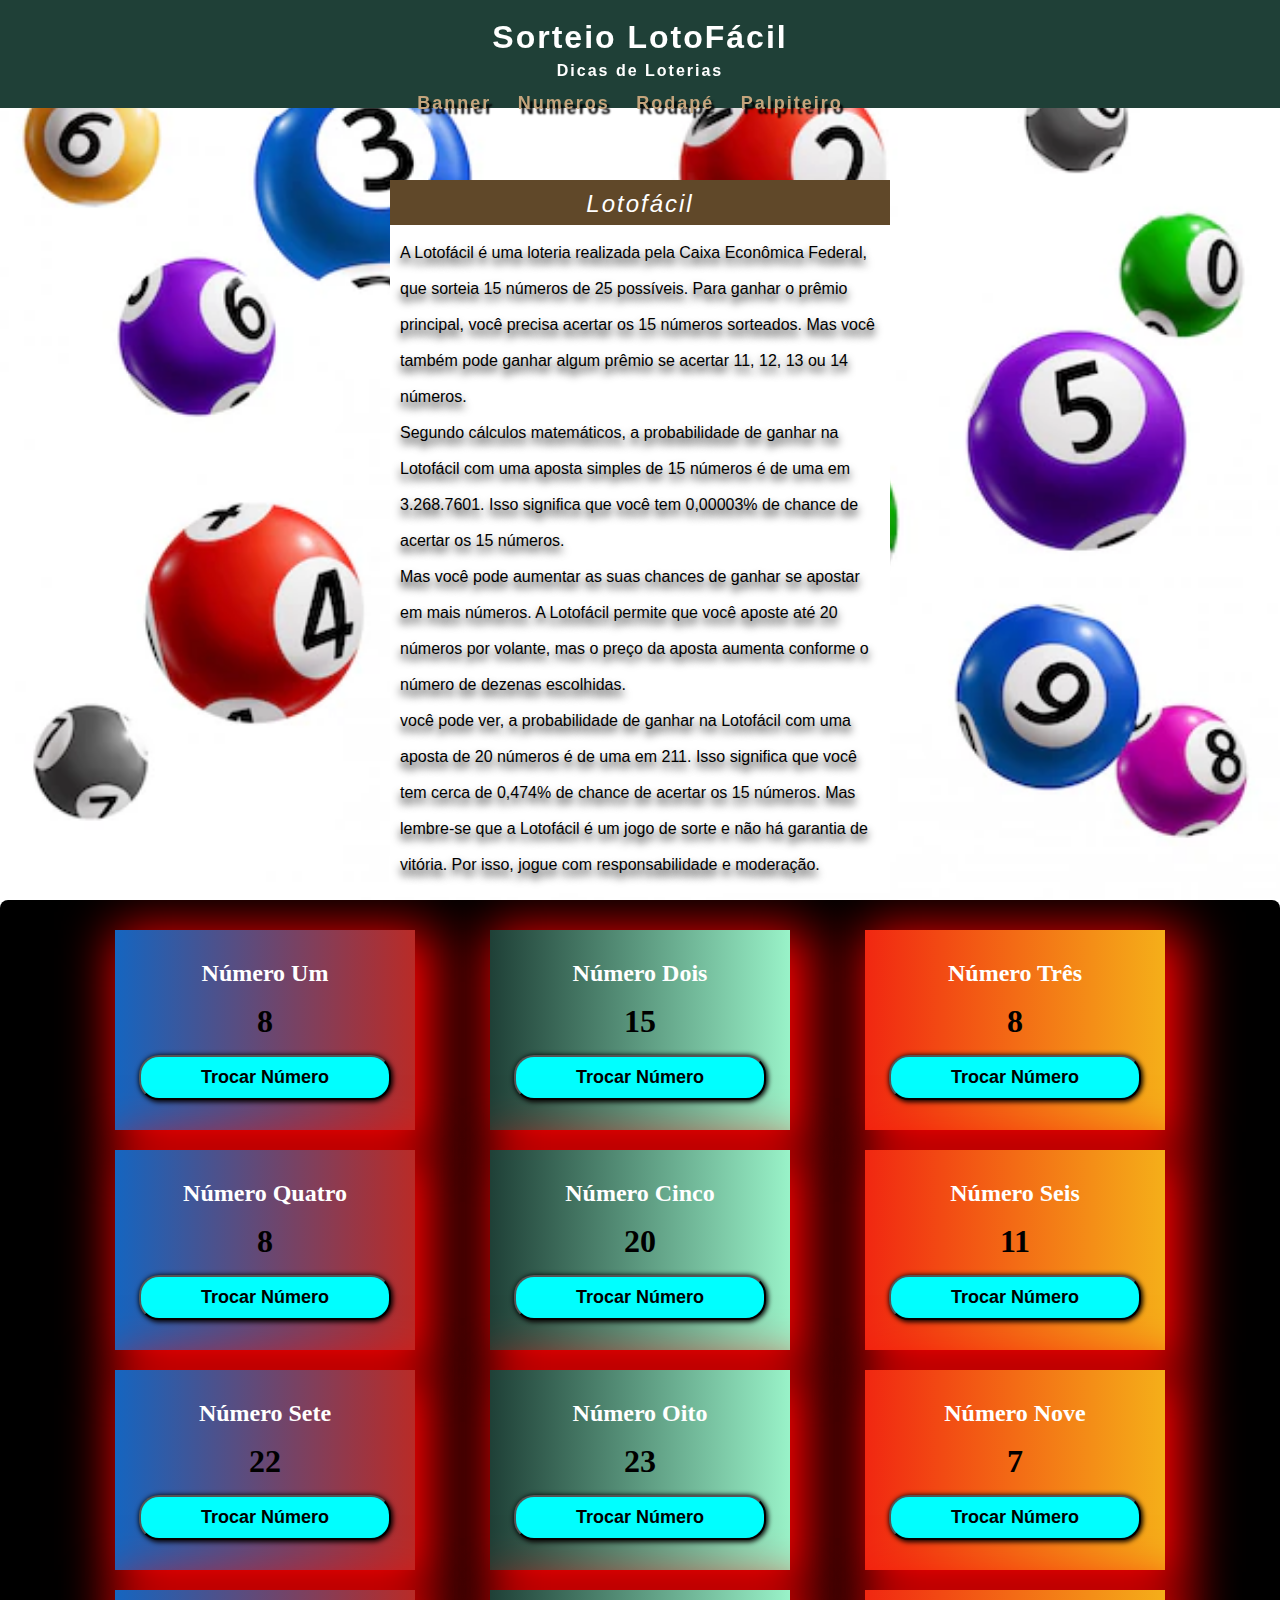
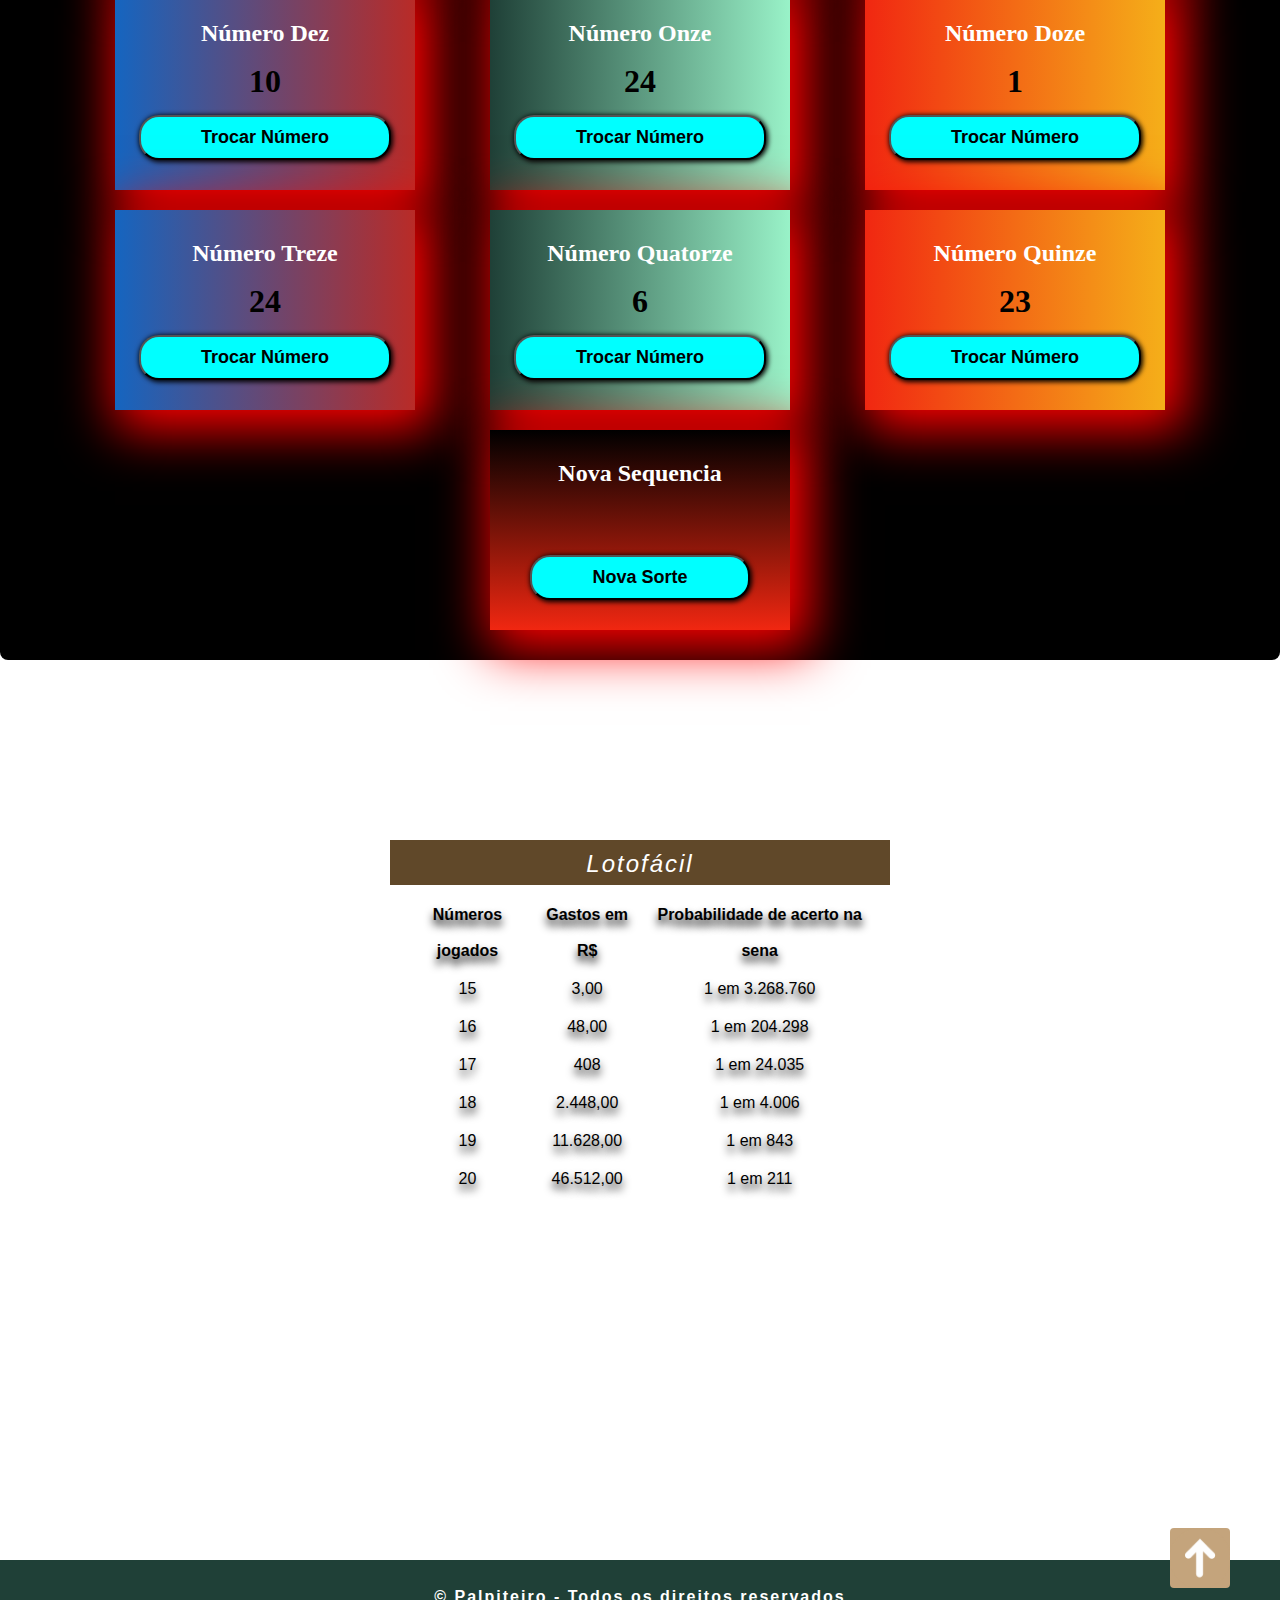
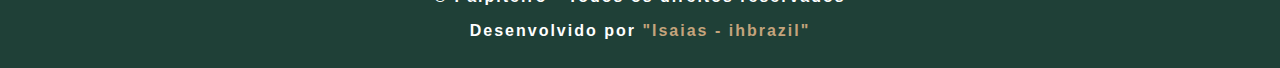
==== sorteio-lotofacil.html @ 9a15461d "atualizacao-flex" ====
<!DOCTYPE html>
<html lang="pt-br">
<head>
    <meta charset="UTF-8"/>
    <meta http-equiv="X-UA-Compatible" content="IE=edge" />
    <meta name="viewport" content="width=device-width, initial-scale=1.0" />
    <title>LotoFácil</title>
    <link rel="stylesheet" type="text/css" href="css/estilo.css"/>
    <link rel="stylesheet" type="text/css" href="css/estilo_sorteio.css"/>
</head>
<body>
    <header>
        <div class="topo"> <!-- Rodapé da página -->
            <h1>Sorteio LotoFácil</h1>
            <p><span>Dicas de Loterias</span></p>
            <div>
                <a href="#banner">Banner</a>
                <a href="#numeros">Numeros</a>
                <a href="#rodape">Rodapé</a>
                <a href="index.html"> Palpiteiro</a>
            </div>  
        </div>
    </header>
    <section>
        <div id="banner" class="container-parallax-sorteio">
            <h1>Lotofácil</h1>
            <p>A Lotofácil é uma loteria realizada pela Caixa Econômica Federal, que sorteia 15 números de 25 possíveis. Para ganhar o prêmio principal, você precisa acertar os 15 números sorteados. Mas você também pode ganhar algum prêmio se acertar 11, 12, 13 ou 14 números.<br>
            Segundo cálculos matemáticos, a probabilidade de ganhar na Lotofácil com uma aposta simples de 15 números é de uma em 3.268.7601. Isso significa que você tem 0,00003% de chance de acertar os 15 números.<br>
            Mas você pode aumentar as suas chances de ganhar se apostar em mais números. A Lotofácil permite que você aposte até 20 números por volante, mas o preço da aposta aumenta conforme o número de dezenas escolhidas.<br>
            você pode ver, a probabilidade de ganhar na Lotofácil com uma aposta de 20 números é de uma em 211. Isso significa que você tem cerca de 0,474% de chance de acertar os 15 números.
            Mas lembre-se que a Lotofácil é um jogo de sorte e não há garantia de vitória. Por isso, jogue com responsabilidade e moderação.</p>
        </div>  
    <section>
        <script src="./javascript/palpiteiro.js"></script>
        <div id="numeros" class="container-sorteio">
                <div class="card-sorteio card-um">
                    <h2>Número Um</h2>
                    <span id="numeroUm" class="dezena"></span>
                    <button type="button" onclick="palpiteUmLotoFacil()">Trocar Número</button>
                </div>
                <div class="card-sorteio card-dois">
                    <h2>Número Dois</h2>
                    <span id="numeroDois" class="dezena"></span>
                    <button type="button" onclick="palpiteDoisLotoFacil()">Trocar Número</button>
                </div>
                <div class="card-sorteio card-tres">
                    <h2>Número Três</h2>
                    <span id="numeroTres" class="dezena"></span>
                    <button type="button" onclick="palpiteTresLotoFacil()">Trocar Número</button>
                </div>
                <div class="card-sorteio card-um">
                    <h2>Número Quatro</h2>
                    <span id="numeroQuatro" class="dezena"></span>
                    <button type="button" onclick="palpiteQuatroLotoFacil()">Trocar Número</button>
                </div>
                <div class="card-sorteio card-dois">
                    <h2>Número Cinco</h2>
                    <span id="numeroCinco" class="dezena"></span>
                    <button type="button" onclick="palpiteCincoLotoFacil()">Trocar Número</button>
                </div>
                <div class="card-sorteio card-tres">
                    <h2>Número Seis</h2>
                    <span id="numeroSeis" class="dezena"></span>
                    <button type="button" onclick="palpiteSeisLotoFacil()">Trocar Número</button>
                </div>
                <div class="card-sorteio card-um">
                    <h2>Número Sete</h2>
                    <span id="numeroSete" class="dezena"></span>
                    <button type="button" onclick="palpiteSeteLotoFacil()">Trocar Número</button>
                </div>
                <div class="card-sorteio card-dois">
                    <h2>Número Oito</h2>
                    <span id="numeroOito" class="dezena"></span>
                    <button type="button" onclick="palpiteOitoLotoFacil()">Trocar Número</button>
                </div>
                <div class="card-sorteio card-tres">
                    <h2>Número Nove</h2>
                    <span id="numeroNove" class="dezena"></span>
                    <button type="button" onclick="palpiteNoveLotoFacil()">Trocar Número</button>
                </div>
                <div class="card-sorteio card-um">
                    <h2>Número Dez</h2>
                    <span id="numeroDez" class="dezena"></span>
                    <button type="button" onclick="palpiteDezLotoFacil()">Trocar Número</button>
                </div>
                <div class="card-sorteio card-dois">
                    <h2>Número Onze</h2>
                    <span id="numeroOnze" class="dezena"></span>
                    <button type="button" onclick="palpiteOnzeLotoFacil()">Trocar Número</button>
                </div>
                <div class="card-sorteio card-tres">
                    <h2>Número Doze</h2>
                    <span id="numeroDoze" class="dezena"></span>
                    <button type="button" onclick="palpiteDozeLotoFacil()">Trocar Número</button>
                </div>
                <div class="card-sorteio card-um">
                    <h2>Número Treze</h2>
                    <span id="numeroTreze" class="dezena"></span>
                    <button type="button" onclick="palpiteTrezeLotoFacil()">Trocar Número</button>
                </div>
                <div class="card-sorteio card-dois">
                    <h2>Número Quatorze</h2>
                    <span id="numeroQuatorze" class="dezena"></span>
                    <button type="button" onclick="palpiteQuatorzeLotoFacil()">Trocar Número</button>
                </div>
                <div class="card-sorteio card-tres">
                    <h2>Número Quinze</h2>
                    <span id="numeroQuinze" class="dezena"></span>
                    <button type="button" onclick="palpiteQuinzeLotoFacil()">Trocar Número</button>
                </div>
                <div class="card-sorteio card-todos">
                    <h2>Nova Sequencia</h2>
                    <button type="button" onclick="palpiteInicialLotoFacil()">Nova Sorte</button>
                </div>
                <script>palpiteInicialLotoFacil();</script>
        </div>
    </section>    
    <section>
        <div id="banner" class="container-parallax-sorteio">
            <h1>Lotofácil</h1>
            <table>
                <thead>
                    <tr>
                        <th>Números jogados</th>
                        <th>Gastos em R$</th>
                        <th>Probabilidade de acerto na sena</th>
                    </tr>
                </thead>
                <tbody>
                    <tr>
                        <td>15</td>
                        <td>3,00</td>
                        <td>1 em 3.268.760</td>
                    </tr>
                    <tr>
                        <td>16</td>
                        <td>48,00</td>
                        <td>1 em 204.298</td>
                    </tr>
                    <tr>
                        <td>17</td>
                        <td>408</td>
                        <td>1 em 24.035</td>
                    </tr>
                    <tr>
                        <td>18</td>
                        <td>2.448,00</td>
                        <td>1 em 4.006</td>
                    </tr>
                    <tr>
                        <td>19</td>
                        <td>11.628,00</td>
                        <td>1 em 843</td>
                    </tr>
                    <tr>
                        <td>20</td>
                        <td>46.512,00</td>
                        <td>1 em 211</td>
                    </tr>
                </tbody>
            </table>
        </div>
    </section>
    <footer>
        <div id="rodape" class="container-rodape"> <!-- Rodapé da página -->
            <p>&copy; Palpiteiro - Todos os direitos reservados</p>
            <p>Desenvolvido por <span>"Isaias - ihbrazil"</span></p>
            <a href="#banner"></a>
        </div>
    </footer>    
</body>
</html>
---- css/estilo.css ----
/* Efeitos Globais */
 * {
    margin: 0;
    padding: 0;
    box-sizing: border-box;
}

.container-parallax1,
.container-parallax2,
.container-parallax3 {
    position: relative;
    background-position: center;
    background-size: cover;
    background-attachment: fixed;
}

/* Topo da página */
.topo {
    width: 100%;
    position: fixed;
    z-index: 1;
    padding: 20px 0;
    line-height: 34px;
    letter-spacing: 2px;
    font-weight: 600;
    font-family: "Lato", sans-serif;
    text-align: center;
    background-color: #1f4037;
    color: #fff;
}

.topo div {
    position: absolute;
    top: 80%;
    left: 50px;
    right: 50px;
}

.topo div a {
    margin-right: 20px;
    font-size: 18px;
    font-family: "Oswald", sans-serif;
    font-weight: 700;
    text-decoration: none;
    text-shadow: 3px 5px 2px #000000;
    letter-spacing: 2px;
    color: #c4a47c;
}

/* Container Parallax
/* Container Parallax 1 */
.container-parallax1 {
    background-image: url("../assets/Saco_de_Dinheiro.jpg");
    height: 100vh;
}

/* Container Parallax 2 */
.container-parallax2 {
    background-image: url("../assets/bolas-de-loteria.webp");
    height: 60vh;
}

/* Container Parallax 3 */
.container-parallax3 {
    height: 65vh;
    background-image: url("../assets/fundo-de-trevos.jpg");
}

.container-parallax1 h1,
.container-parallax2 h3,
.container-parallax3 h2 {
    width: 500px;
    padding: 10px;

    position: relative;
    top: 45%;
    right: 0;
    left: 0;
    margin: auto;

    font-size: 24px;
    font-weight: 400;
    font-style: italic;
    font-family: "Fraunces", sans-serif;
    text-align: center;

    letter-spacing: 2px;
    background-color: #604829;
    color: #fff;
}

.container-parallax1 h1 {
    top: 28%;
} 

.container-parallax2 h3 {
    top: 5%;
}

.container-parallax3 h2 {
    top: 5%;
}

.container-parallax1 p {
    width: 500px;
    padding: 10px;
    position: absolute;
    top: 34%;
    right: 0;
    left: 0;
    margin: auto;
    background-color: #000000;
    color: #fff;
    font-family: "Oswald", sans-serif;
    line-height: 36px;
    text-shadow: 0px 6px 8px #000000;
    text-align: center;
}

.container-parallax1 ul {
    list-style: none;
    width: 500px;
    padding: 10px;
    position: absolute;
    top: 42%;
    right: 0;
    left: 0;
    margin: auto;
    background-color: #000000;
    color: #fff;
    font-weight: bold;
    font-family: "Oswald", sans-serif;
    line-height: 36px;
    text-shadow: 0px 6px 8px #000000;
    text-align: center;
    opacity: 70%;
}

/* Efeitos aplicados a classe container-texto */

.container-parallax2 table {
    width: 500px;
    padding: 10px;
    position: absolute;
    top: 15%;
    right: 0;
    left: 0;
    margin: auto;
    background-color: oldlace;
    color: #000000;
    font-family: "Oswald", sans-serif;
    line-height: 36px;
    text-shadow: 0px 6px 8px #000000;
    text-align: center;
}

/*FlexBox*/

.container {
    max-width: 1024px;
    margin: 0 auto;
    padding: 40px 0px;
    background-color: #000000;
    border-radius: 8px;
    display: flex;
    justify-content: space-evenly;
    flex-wrap: wrap;
    gap: 20px;
}

.card {
    width: 280px;
    background-color: yellow;
    border-radius: 4px;
}

.container-imagem img {
    width: 100%;
    border-radius: 4px 4px 0px 0px;
}

.container-info {
    padding: 20px;
    height: 250px;
    display: flex;
    flex-direction: column;
    justify-content: space-between;
}
/*FlexBox*/

/* Rodapé */
.container-rodape {
    position: relative;
    padding: 20px 0;
    line-height: 34px;
    letter-spacing: 2px;
    font-weight: 600;
    font-family: "Lato", sans-serif;
    text-align: center;
    background-color: #1f4037;
    color: #fff;
}

.container-rodape span {
    color: #c4a47c;
}

.container-rodape a {
    display: inline-block;
    width: 60px;
    height: 60px;
    position: absolute;
    bottom: 80px;
    right: 50px;

    background-image: url("../assets/seta-para-cima.png");
    background-position: center;
    background-size: cover;
    background-color: #c4a47c;
    border-radius: 4px;
}
---- css/estilo_sorteio.css ----
/* Efeitos Globais */
* {
    margin: 0;
}

/* Container Parallax */
.container-parallax-sorteio {
    background-image: url("../assets/bolas-de-loteria.webp");
    height: 100vh;

    position: relative;
    background-position: center;
    background-size: cover;
    background-attachment: fixed;
}


.container-parallax-sorteio h1 {
    width: 500px;
    padding: 10px;
    position: relative;
    top: 20%;
    right: 0;
    left: 0;
    margin: auto;
    font-size: 24px;
    font-weight: 400;
    font-style: italic;
    font-family: "Fraunces", sans-serif;
    text-align: center;
    letter-spacing: 2px;
    background-color: #604829;
    color: #fff;
}

/* containers Sorteio */
.container-parallax-sorteio p, .container-parallax-sorteio table {
    width: 500px;
    padding: 10px;
    position: absolute;
    top: 25%;
    right: 0;
    left: 0;
    margin: auto;
    background-color: #fff;

    color: #000000;
    font-family: "Oswald", sans-serif;
    line-height: 36px;
    text-shadow: 0px 6px 8px #000000;
    text-align: center;
}

.container-parallax-sorteio p {
     text-align: left;
}

.container-parallax-sorteio table {
    text-align: center;
}
/* containers Sorteio */

/* containers FlexBox*/
.container-sorteio {
    padding: 30px 60px;
    background-color: #000000;
    display: flex;
    justify-content: space-evenly;
    margin: 0 auto;
    border-radius: 8px;
    flex-wrap: wrap;
    gap: 20px;
}
  
 .card-sorteio {
    width: 300px;
    height: 200px;
    padding: 30px 20px;
    color: white;
    display: flex;
    flex-direction: column;
    align-items: center;
    justify-content: space-between;
    box-shadow: 10px 10px 50px 10px red;
  }
  
.card-sorteio p {
    width: 240px;
  }

.dezena {
    color: #000000;
    bottom: 300px;
    right: 150px;
    font-size: xx-large;
    font-weight: bolder;
}

.card-sorteio button {
    bottom: 5px;
    right: 0;
    left: 0;
    font-size: 18px;
    font-weight: 600;
    background-color: aqua;
    border-radius: 20px;
    padding: 10px 60px;
    cursor: pointer;
    box-shadow: 1px 1px 5px 1px black;
}
  
.card-um {
    background: linear-gradient(to left, #b92b27, #1565c0);
  }
  
.card-dois {
    background: linear-gradient(to right, #1f4037, #99f2c8);
  }
  
.card-tres {
    background: linear-gradient(to right, #f12711, #f5af19);
  }

.card-todos {
    background: linear-gradient(to top, #f12711, #000000);
}
/* containers FlexBox*/
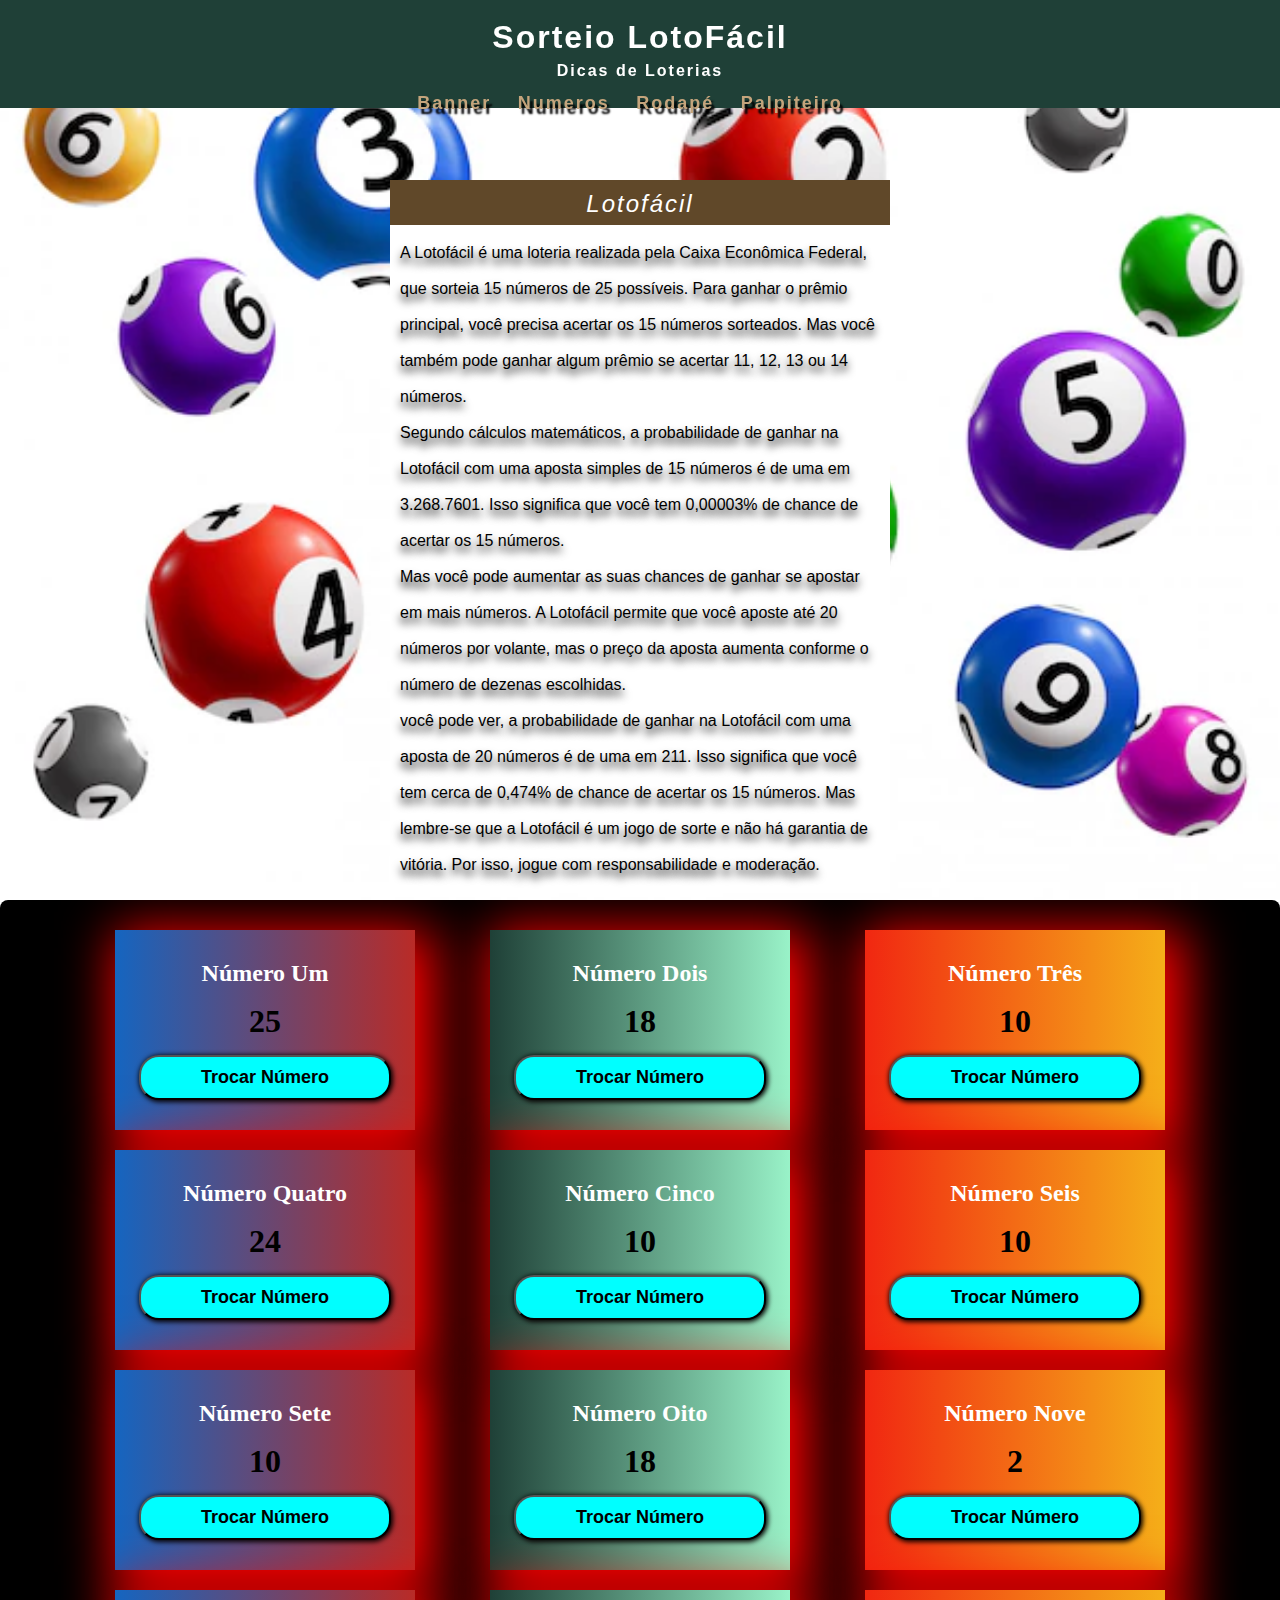
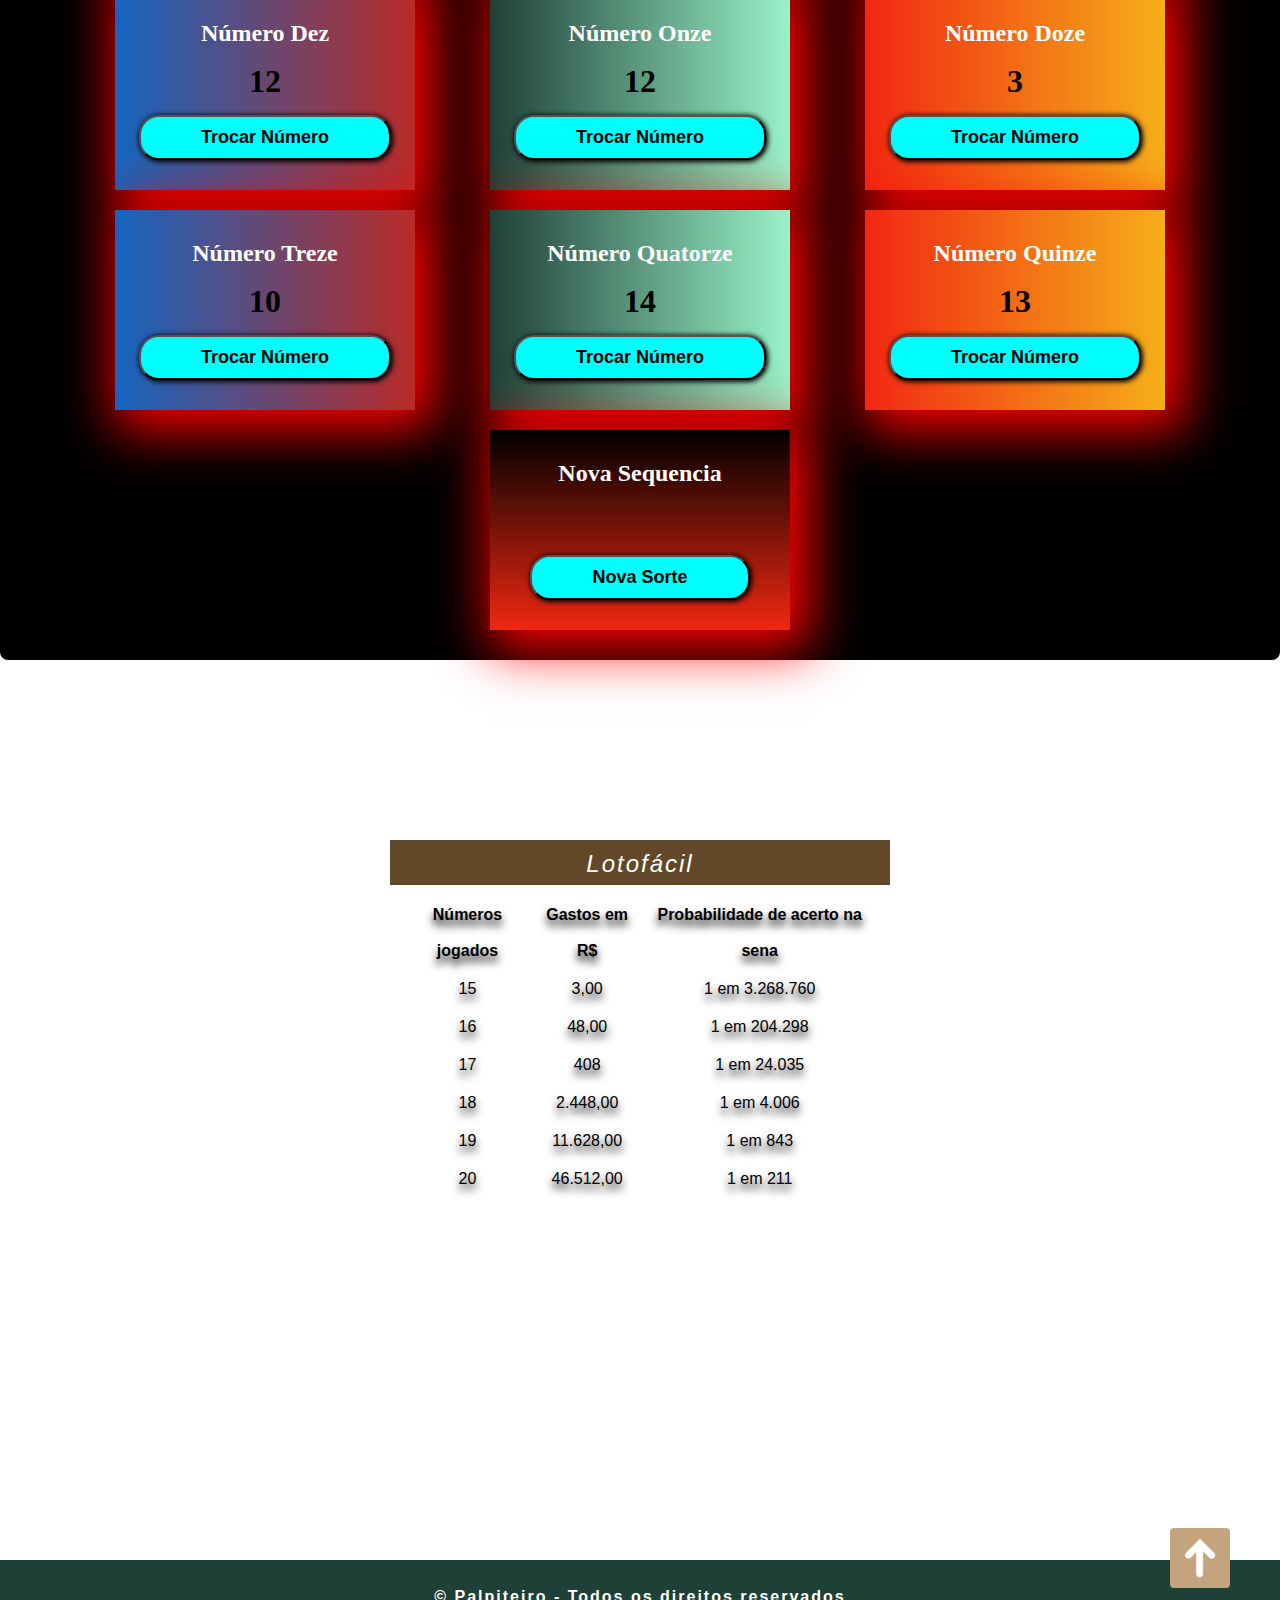
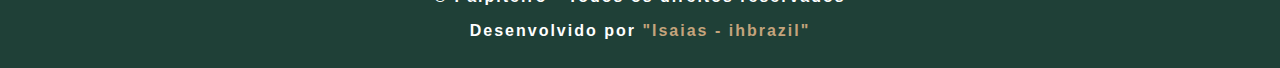
==== commit efd580b2: "secaorodape" ====
--- a/sorteio-lotofacil.html
+++ b/sorteio-lotofacil.html
@@ -21,8 +21,8 @@
             </div>  
         </div>
     </header>
-    <section>
-        <div id="banner" class="container-parallax-sorteio">
+    <section id="banner">
+        <div class="container-parallax-sorteio">
             <h1>Lotofácil</h1>
             <p>A Lotofácil é uma loteria realizada pela Caixa Econômica Federal, que sorteia 15 números de 25 possíveis. Para ganhar o prêmio principal, você precisa acertar os 15 números sorteados. Mas você também pode ganhar algum prêmio se acertar 11, 12, 13 ou 14 números.<br>
             Segundo cálculos matemáticos, a probabilidade de ganhar na Lotofácil com uma aposta simples de 15 números é de uma em 3.268.7601. Isso significa que você tem 0,00003% de chance de acertar os 15 números.<br>
@@ -30,9 +30,9 @@
             você pode ver, a probabilidade de ganhar na Lotofácil com uma aposta de 20 números é de uma em 211. Isso significa que você tem cerca de 0,474% de chance de acertar os 15 números.
             Mas lembre-se que a Lotofácil é um jogo de sorte e não há garantia de vitória. Por isso, jogue com responsabilidade e moderação.</p>
         </div>  
-    <section>
+    <section id="numeros">
         <script src="./javascript/palpiteiro.js"></script>
-        <div id="numeros" class="container-sorteio">
+        <div class="container-sorteio">
                 <div class="card-sorteio card-um">
                     <h2>Número Um</h2>
                     <span id="numeroUm" class="dezena"></span>
@@ -115,8 +115,8 @@
                 <script>palpiteInicialLotoFacil();</script>
         </div>
     </section>    
-    <section>
-        <div id="banner" class="container-parallax-sorteio">
+    <section id="banner">
+        <div class="container-parallax-sorteio">
             <h1>Lotofácil</h1>
             <table>
                 <thead>
@@ -161,8 +161,8 @@
             </table>
         </div>
     </section>
-    <footer>
-        <div id="rodape" class="container-rodape"> <!-- Rodapé da página -->
+    <footer id="rodape">
+        <div class="container-rodape"> <!-- Rodapé da página -->
             <p>&copy; Palpiteiro - Todos os direitos reservados</p>
             <p>Desenvolvido por <span>"Isaias - ihbrazil"</span></p>
             <a href="#banner"></a>
--- a/css/estilo_sorteio.css
+++ b/css/estilo_sorteio.css
@@ -43,7 +43,6 @@
     left: 0;
     margin: auto;
     background-color: #fff;
-
     color: #000000;
     font-family: "Oswald", sans-serif;
     line-height: 36px;
